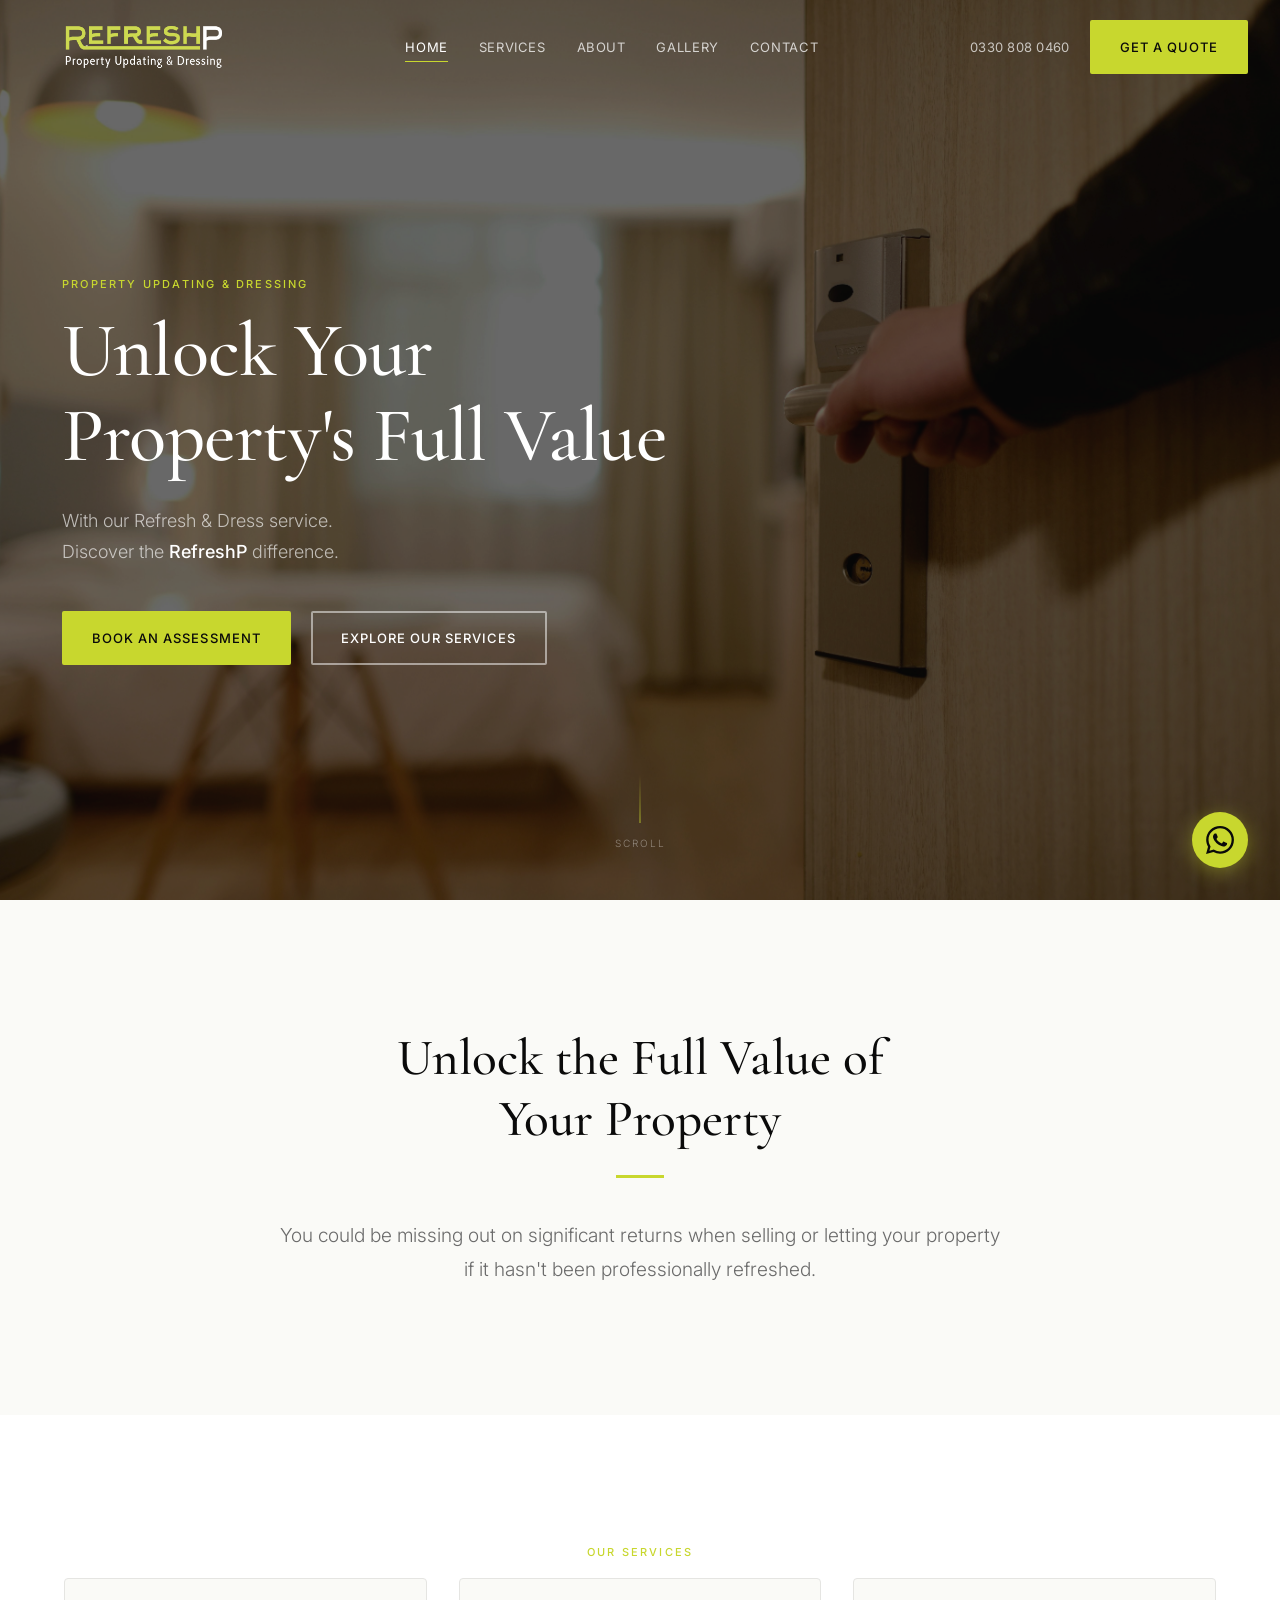
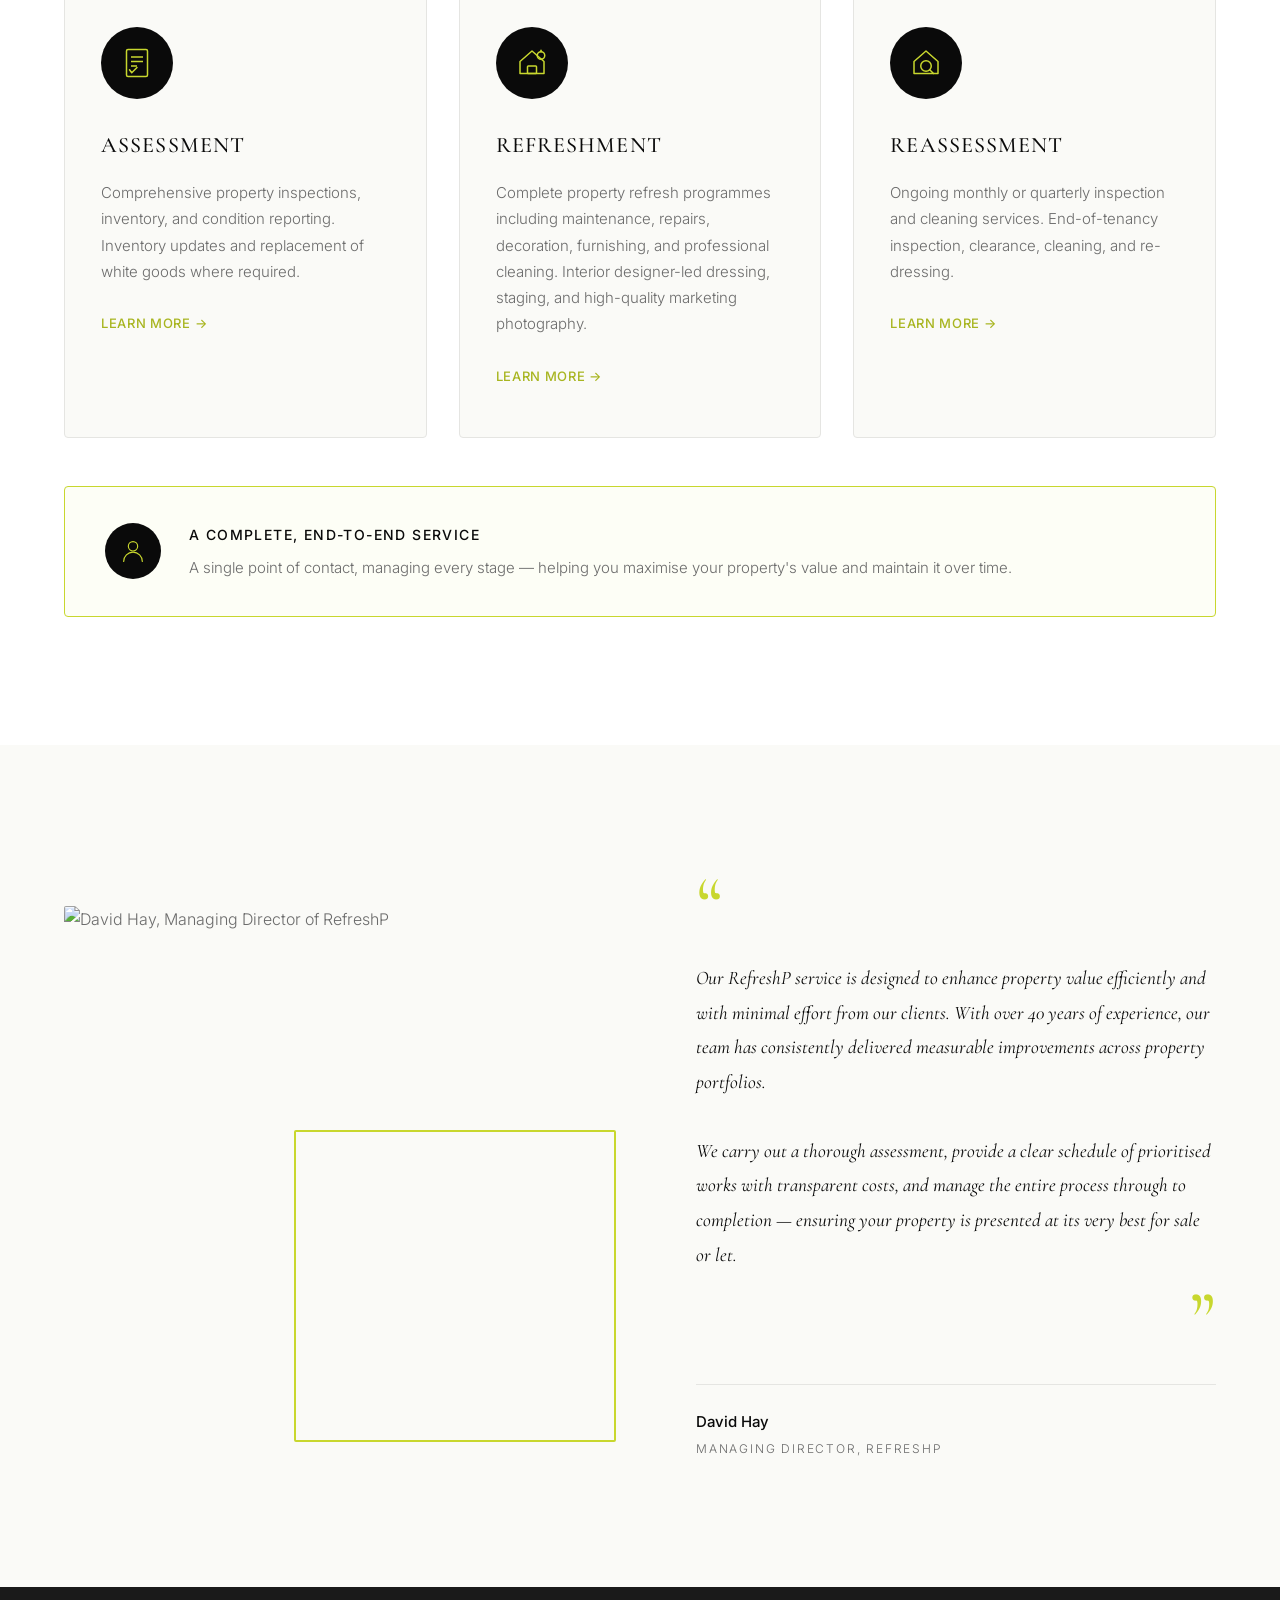
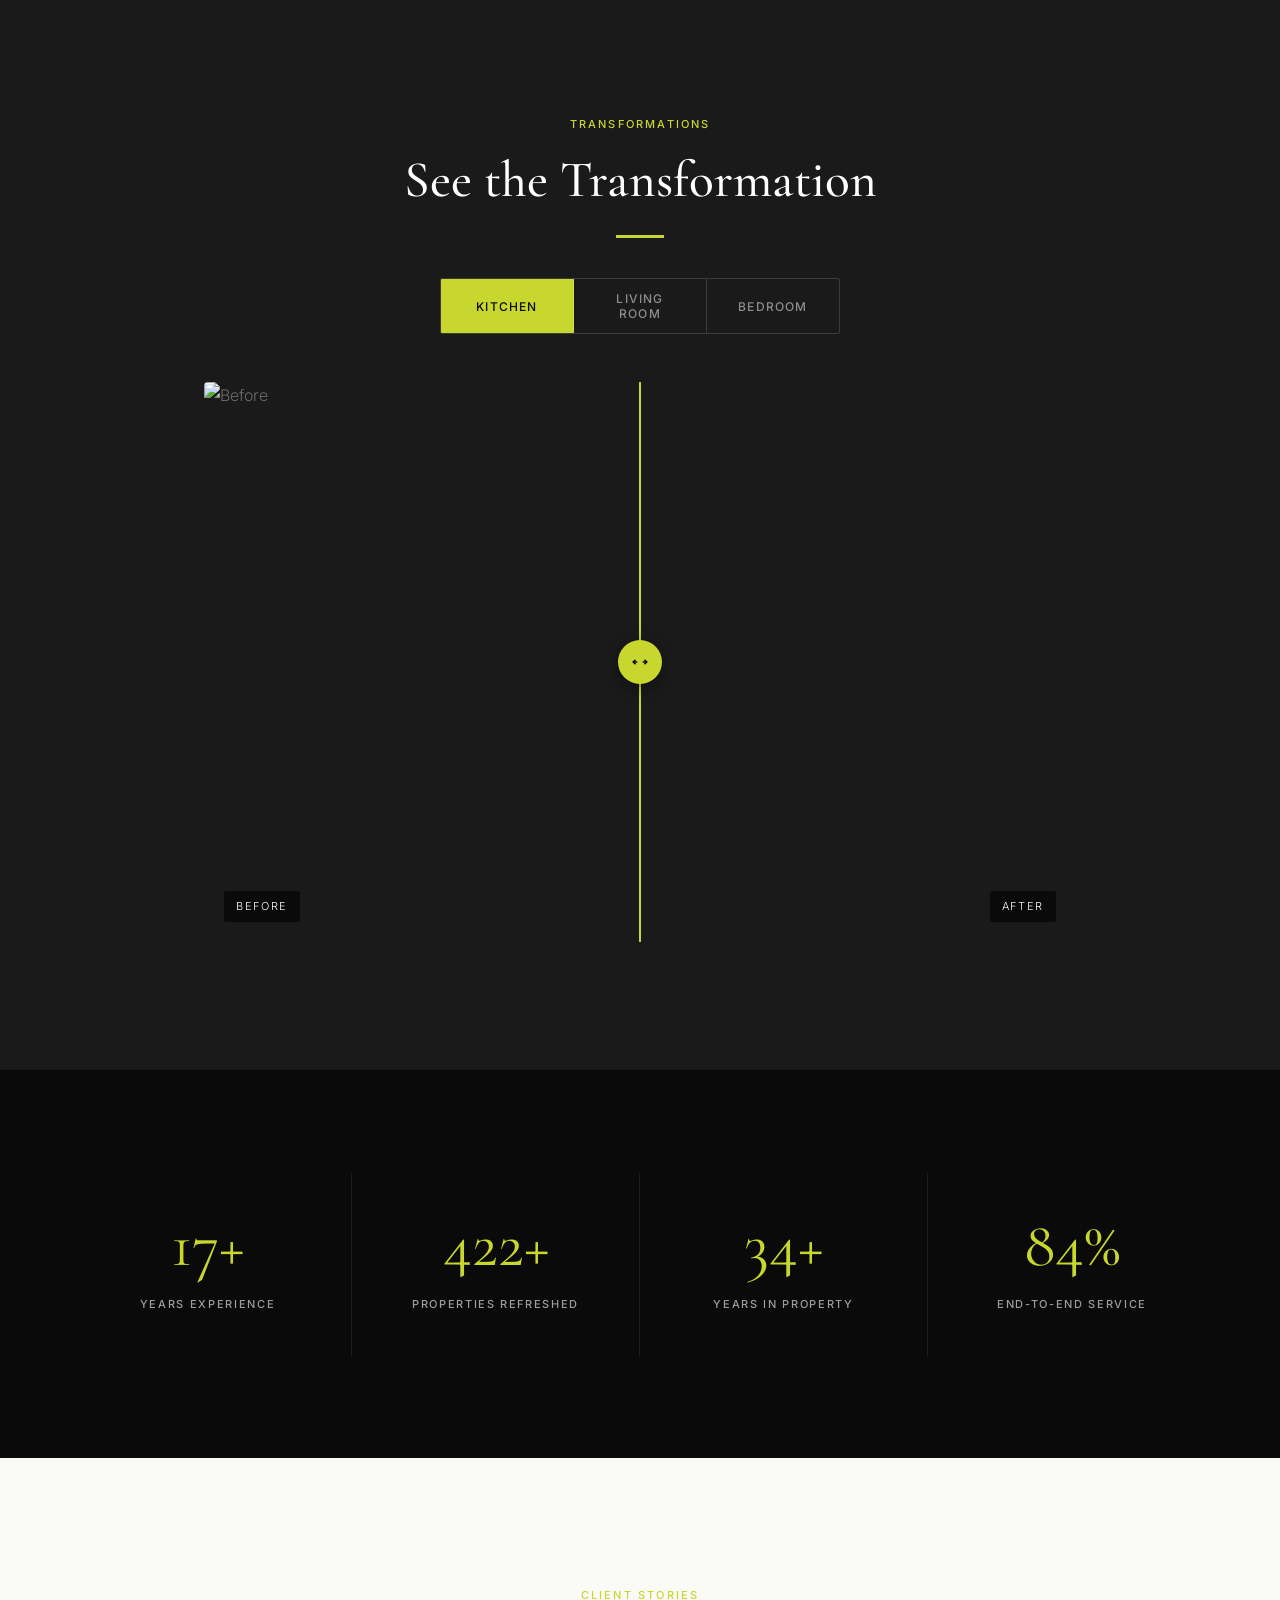
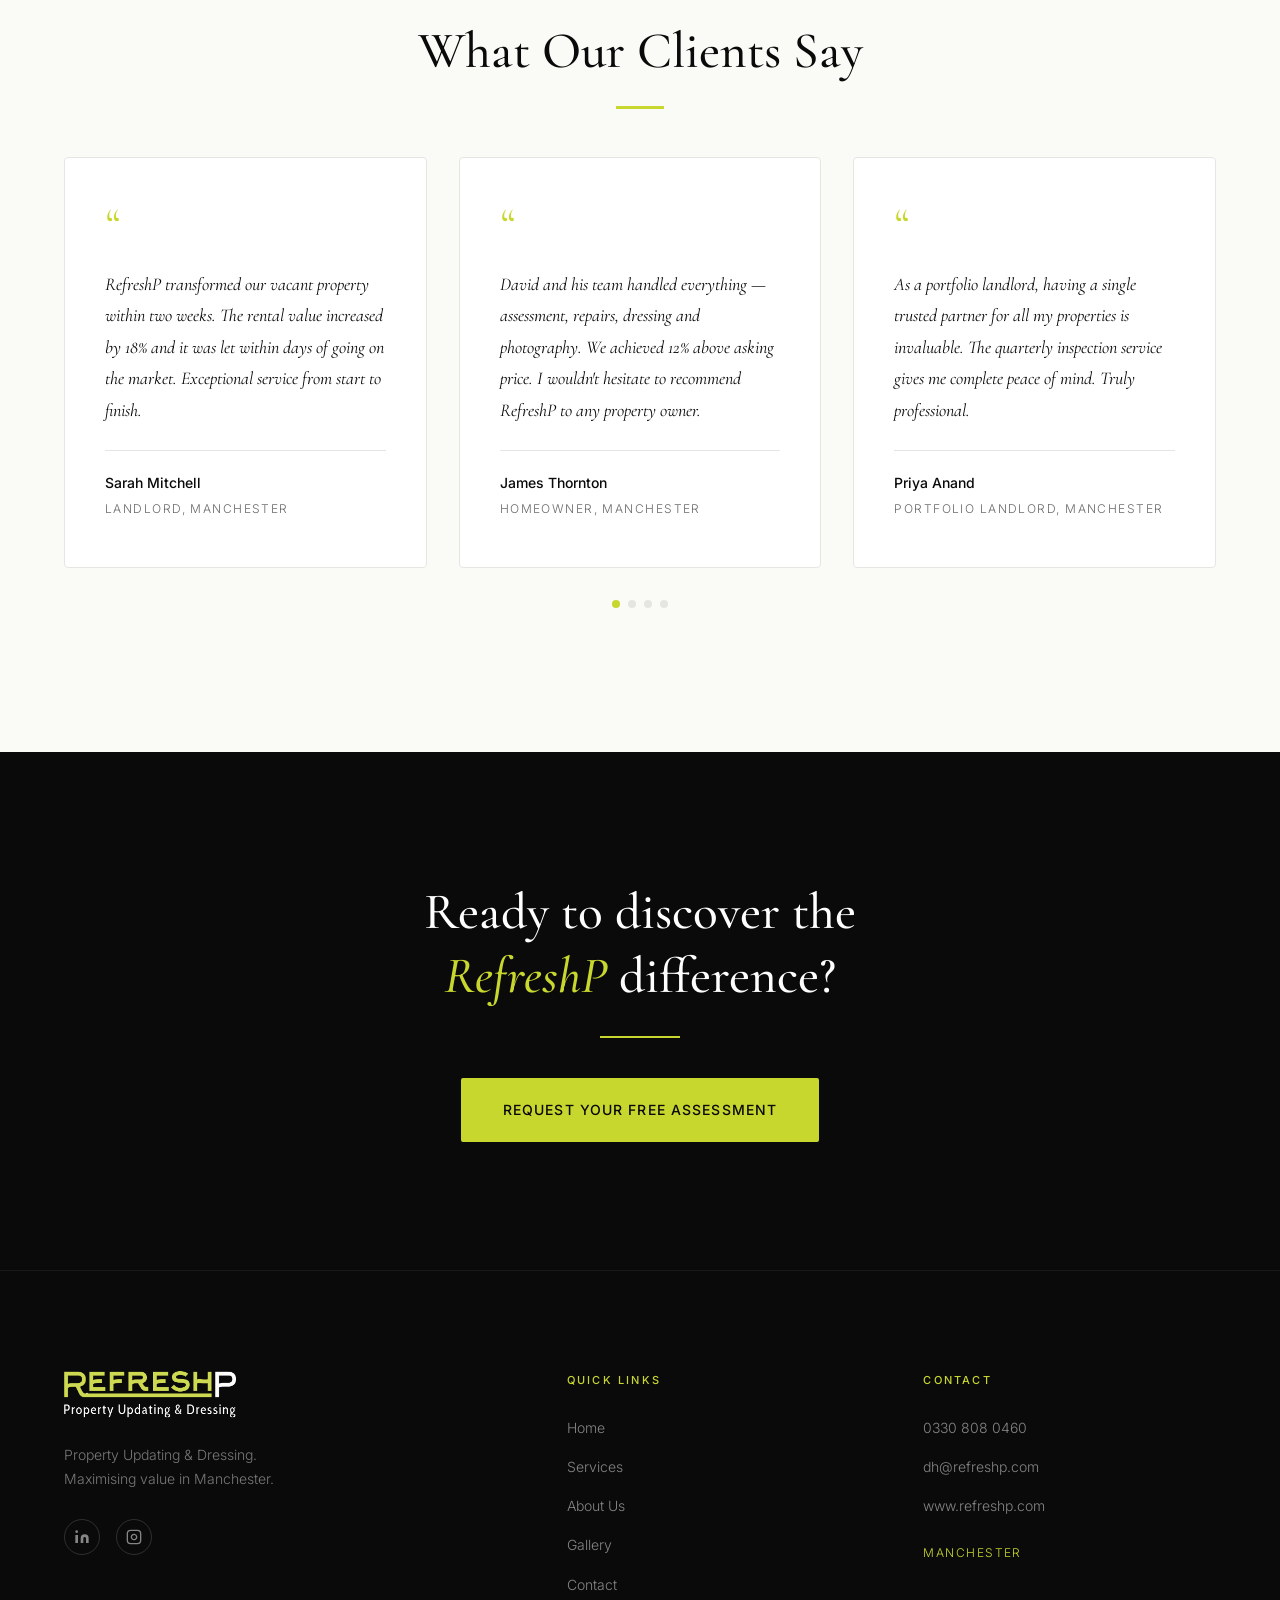
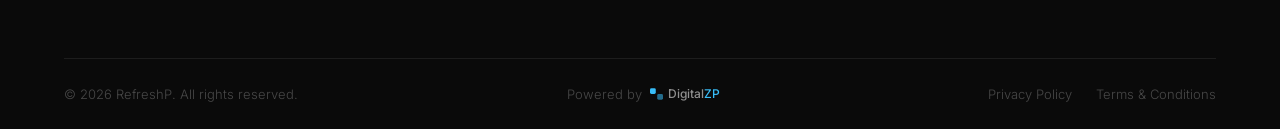
==== index.html @ bee91855 "Initial commit — RefreshP website Complete static website for RefreshP Property Updating & Dressing." ====
<!doctype html>
<html lang="en">
  <head>
    <meta charset="UTF-8" />
    <meta name="viewport" content="width=device-width, initial-scale=1.0" />
    <title>RefreshP — Property Updating & Dressing</title>
    <meta
      name="description"
      content="RefreshP maximises the rental or sales value of your property through professional refresh, dressing and inspection services in Manchester."
    />
    <link rel="preconnect" href="https://fonts.googleapis.com" />
    <link rel="preconnect" href="https://fonts.gstatic.com" crossorigin />
    <link
      href="https://fonts.googleapis.com/css2?family=Cormorant+Garamond:ital,wght@0,400;0,500;0,600;1,400;1,500&family=Inter:wght@300;400;500&display=swap"
      rel="stylesheet"
    />
    <link
      rel="stylesheet"
      href="https://cdn.jsdelivr.net/npm/swiper@11/swiper-bundle.min.css"
    />
    <link rel="stylesheet" href="css/variables.css" />
    <link rel="stylesheet" href="css/reset.css" />
    <link rel="stylesheet" href="css/global.css" />
  </head>
  <body>
    <!-- ═══════════════════════════════════════════════ NAVIGATION -->
    <header class="site-header" id="siteHeader">
      <div class="header-inner">
        <a href="index.html" class="logo-link">
          <img
            src="assets/RefreshP Logo Dark.png"
            alt="RefreshP"
            class="logo-img"
          />
        </a>
        <nav class="main-nav" id="mainNav">
          <a href="index.html" class="nav-link active">Home</a>
          <a href="services.html" class="nav-link">Services</a>
          <a href="about.html" class="nav-link">About</a>
          <a href="gallery.html" class="nav-link">Gallery</a>
          <a href="contact.html" class="nav-link">Contact</a>
        </nav>
        <div class="header-right">
          <a href="tel:03308080460" class="header-phone">0330 808 0460</a>
          <a href="contact.html" class="btn btn-lime">Get a Quote</a>
        </div>
        <button class="hamburger" id="hamburger" aria-label="Open menu">
          <span></span><span></span><span></span>
        </button>
      </div>
    </header>

    <!-- Mobile overlay menu -->
    <div class="mobile-menu" id="mobileMenu">
      <button
        class="mobile-menu__close"
        id="mobileClose"
        aria-label="Close menu"
      >
        &#x2715;
      </button>
      <nav class="mobile-nav">
        <a href="index.html">Home</a>
        <a href="services.html">Services</a>
        <a href="about.html">About</a>
        <a href="gallery.html">Gallery</a>
        <a href="contact.html">Contact</a>
      </nav>
      <div class="mobile-menu__footer">
        <a href="tel:03308080460" class="mobile-phone">0330 808 0460</a>
        <a href="contact.html" class="btn btn-lime">Get a Quote</a>
      </div>
    </div>

    <main>
      <!-- ═══════════════════════════════════════════════ HERO -->
      <section class="hero" id="hero">
        <div class="hero__image-wrap">
          <img
            src="assets/fonts/hero-background3.jpg"
            alt="Luxury property interior"
            class="hero__image"
            id="heroImage"
          />
          <div class="hero__image-overlay"></div>
        </div>
        <div class="hero__content">
          <div class="hero__text">
            <p class="eyebrow reveal-up">PROPERTY UPDATING &amp; DRESSING</p>
            <h1 class="hero__headline reveal-up" style="--d: 0.1s">
              Unlock Your<br class="headline-break"> Property's Full Value
            </h1>
            <p class="hero__sub reveal-up" style="--d: 0.2s">
              With our Refresh &amp; Dress service.<br />
              Discover the <strong>RefreshP</strong> difference.
            </p>
            <div class="hero__ctas reveal-up" style="--d: 0.3s">
              <a href="contact.html" class="btn btn-lime">Book an Assessment</a>
              <a href="services.html" class="btn btn-ghost"
                >Explore Our Services</a
              >
            </div>
          </div>
        </div>
        <div class="scroll-indicator">
          <div class="scroll-indicator__line"></div>
          <span>scroll</span>
        </div>
      </section>

      <!-- ═══════════════════════════════════════════════ INTRO -->
      <section class="intro-statement">
        <div class="container">
          <div class="intro-statement__inner reveal-up">
            <h2 class="section-headline centered">
              Unlock the Full Value of<br />Your Property
            </h2>
            <div class="lime-underline centered"></div>
            <p class="intro-statement__body">
              You could be missing out on significant returns when selling or
              letting your property if it hasn't been professionally refreshed.
            </p>
          </div>
        </div>
      </section>

      <!-- ═══════════════════════════════════════════════ THREE PILLARS -->
      <section class="pillars">
        <div class="container">
          <p class="eyebrow centered reveal-up">OUR SERVICES</p>
          <div class="pillars__grid">
            <div class="pillar-card reveal-up" style="--d: 0s">
              <div class="pillar-card__icon">
                <svg
                  viewBox="0 0 48 48"
                  fill="none"
                  xmlns="http://www.w3.org/2000/svg"
                  aria-hidden="true"
                >
                  <rect
                    x="10"
                    y="6"
                    width="28"
                    height="36"
                    rx="2"
                    stroke="#C8D72E"
                    stroke-width="2"
                  />
                  <line
                    x1="16"
                    y1="16"
                    x2="32"
                    y2="16"
                    stroke="#C8D72E"
                    stroke-width="2"
                  />
                  <line
                    x1="16"
                    y1="22"
                    x2="32"
                    y2="22"
                    stroke="#C8D72E"
                    stroke-width="2"
                  />
                  <line
                    x1="16"
                    y1="28"
                    x2="24"
                    y2="28"
                    stroke="#C8D72E"
                    stroke-width="2"
                  />
                  <polyline
                    points="14,33 17,37 24,30"
                    stroke="#C8D72E"
                    stroke-width="2"
                    stroke-linecap="round"
                    stroke-linejoin="round"
                  />
                </svg>
              </div>
              <h3 class="pillar-card__title">Assessment</h3>
              <p class="pillar-card__body">
                Comprehensive property inspections, inventory, and condition
                reporting. Inventory updates and replacement of white goods
                where required.
              </p>
              <a href="services.html#assessment" class="pillar-card__link"
                >Learn more <span class="arrow">→</span></a
              >
            </div>

            <div class="pillar-card reveal-up" style="--d: 0.1s">
              <div class="pillar-card__icon">
                <svg
                  viewBox="0 0 48 48"
                  fill="none"
                  xmlns="http://www.w3.org/2000/svg"
                  aria-hidden="true"
                >
                  <path
                    d="M8 38V22l16-14 16 14v16H8z"
                    stroke="#C8D72E"
                    stroke-width="2"
                    stroke-linejoin="round"
                  />
                  <rect
                    x="18"
                    y="28"
                    width="12"
                    height="10"
                    rx="1"
                    stroke="#C8D72E"
                    stroke-width="2"
                  />
                  <circle
                    cx="36"
                    cy="14"
                    r="5"
                    stroke="#C8D72E"
                    stroke-width="2"
                  />
                  <line
                    x1="36"
                    y1="9"
                    x2="36"
                    y2="7"
                    stroke="#C8D72E"
                    stroke-width="2"
                    stroke-linecap="round"
                  />
                </svg>
              </div>
              <h3 class="pillar-card__title">Refreshment</h3>
              <p class="pillar-card__body">
                Complete property refresh programmes including maintenance,
                repairs, decoration, furnishing, and professional cleaning.
                Interior designer-led dressing, staging, and high-quality
                marketing photography.
              </p>
              <a href="services.html#refreshment" class="pillar-card__link"
                >Learn more <span class="arrow">→</span></a
              >
            </div>

            <div class="pillar-card reveal-up" style="--d: 0.2s">
              <div class="pillar-card__icon">
                <svg
                  viewBox="0 0 48 48"
                  fill="none"
                  xmlns="http://www.w3.org/2000/svg"
                  aria-hidden="true"
                >
                  <path
                    d="M8 38V22l16-14 16 14v16H8z"
                    stroke="#C8D72E"
                    stroke-width="2"
                    stroke-linejoin="round"
                  />
                  <circle
                    cx="24"
                    cy="28"
                    r="7"
                    stroke="#C8D72E"
                    stroke-width="2"
                  />
                  <line
                    x1="29"
                    y1="33"
                    x2="34"
                    y2="38"
                    stroke="#C8D72E"
                    stroke-width="2"
                    stroke-linecap="round"
                  />
                </svg>
              </div>
              <h3 class="pillar-card__title">Reassessment</h3>
              <p class="pillar-card__body">
                Ongoing monthly or quarterly inspection and cleaning services.
                End-of-tenancy inspection, clearance, cleaning, and re-dressing.
              </p>
              <a href="services.html#reassessment" class="pillar-card__link"
                >Learn more <span class="arrow">→</span></a
              >
            </div>
          </div>

          <div class="end-to-end reveal-up">
            <div class="end-to-end__icon">
              <svg
                viewBox="0 0 48 48"
                fill="none"
                xmlns="http://www.w3.org/2000/svg"
                aria-hidden="true"
              >
                <circle
                  cx="24"
                  cy="16"
                  r="8"
                  stroke="#C8D72E"
                  stroke-width="2"
                />
                <path
                  d="M8 42c0-8.837 7.163-16 16-16s16 7.163 16 16"
                  stroke="#C8D72E"
                  stroke-width="2"
                  stroke-linecap="round"
                />
              </svg>
            </div>
            <div>
              <h4 class="end-to-end__title">A Complete, End-to-End Service</h4>
              <p class="end-to-end__body">
                A single point of contact, managing every stage — helping you
                maximise your property's value and maintain it over time.
              </p>
            </div>
          </div>
        </div>
      </section>

      <!-- ═══════════════════════════════════════════════ FOUNDER QUOTE -->
      <section class="founder-quote">
        <div class="container">
          <div class="founder-quote__grid">
            <div class="founder-quote__image-wrap reveal-up">
              <img
                src="https://images.unsplash.com/photo-1556761175-4b46a572b786?w=800&q=80"
                alt="David Hay, Managing Director of RefreshP"
                class="founder-quote__image"
              />
              <div class="founder-quote__image-frame"></div>
            </div>
            <div class="founder-quote__content reveal-up" style="--d: 0.15s">
              <span class="quote-mark quote-mark--open">&ldquo;</span>
              <blockquote class="founder-quote__text">
                Our RefreshP service is designed to enhance property value
                efficiently and with minimal effort from our clients. With over
                40 years of experience, our team has consistently delivered
                measurable improvements across property portfolios.
                <br /><br />
                We carry out a thorough assessment, provide a clear schedule of
                prioritised works with transparent costs, and manage the entire
                process through to completion — ensuring your property is
                presented at its very best for sale or let.
              </blockquote>
              <span class="quote-mark quote-mark--close">&rdquo;</span>
              <cite class="founder-quote__cite">
                <strong>David Hay</strong>
                <span>Managing Director, RefreshP</span>
              </cite>
            </div>
          </div>
        </div>
      </section>

      <!-- ═══════════════════════════════════════════════ BEFORE & AFTER -->
      <section class="before-after">
        <div class="container">
          <p class="eyebrow centered reveal-up">TRANSFORMATIONS</p>
          <h2 class="section-headline centered reveal-up" style="--d: 0.05s">
            See the Transformation
          </h2>
          <div
            class="lime-underline centered reveal-up"
            style="--d: 0.1s"
          ></div>
        </div>

        <div class="ba-tabs reveal-up" style="--d: 0.15s">
          <button class="ba-tab active" data-scene="kitchen">Kitchen</button>
          <button class="ba-tab" data-scene="living">Living Room</button>
          <button class="ba-tab" data-scene="bedroom">Bedroom</button>
        </div>

        <div class="ba-slider-wrap reveal-up" style="--d: 0.2s">
          <div class="ba-slider" id="baSlider">
            <div class="ba-before">
              <img
                id="baBeforeImg"
                src="https://images.unsplash.com/photo-1556909114-f6e7ad7d3136?w=1400&q=80"
                alt="Before"
              />
              <span class="ba-label">Before</span>
            </div>
            <div class="ba-after">
              <img
                id="baAfterImg"
                src="https://images.unsplash.com/photo-1556909172-54557c7e4fb7?w=1400&q=80"
                alt="After"
              />
              <span class="ba-label ba-label--after">After</span>
            </div>
            <div class="ba-handle" id="baHandle">
              <div class="ba-handle__line"></div>
              <div class="ba-handle__grip">
                <svg viewBox="0 0 24 24" fill="none" aria-hidden="true">
                  <polyline
                    points="8,12 4,12"
                    stroke="#0A0A0A"
                    stroke-width="2"
                    stroke-linecap="round"
                  />
                  <polyline
                    points="16,12 20,12"
                    stroke="#0A0A0A"
                    stroke-width="2"
                    stroke-linecap="round"
                  />
                  <polyline
                    points="6,10 4,12 6,14"
                    stroke="#0A0A0A"
                    stroke-width="2"
                    stroke-linecap="round"
                    stroke-linejoin="round"
                  />
                  <polyline
                    points="18,10 20,12 18,14"
                    stroke="#0A0A0A"
                    stroke-width="2"
                    stroke-linecap="round"
                    stroke-linejoin="round"
                  />
                </svg>
              </div>
            </div>
          </div>
        </div>
      </section>

      <!-- ═══════════════════════════════════════════════ STATS -->
      <section class="stats-strip">
        <div class="container">
          <div class="stats-grid">
            <div class="stat reveal-up" style="--d: 0s">
              <span class="stat__number" data-target="20" data-suffix="+"
                >0</span
              >
              <span class="stat__label">Years Experience</span>
            </div>
            <div class="stat reveal-up" style="--d: 0.1s">
              <span class="stat__number" data-target="500" data-suffix="+"
                >0</span
              >
              <span class="stat__label">Properties Refreshed</span>
            </div>
            <div class="stat reveal-up" style="--d: 0.2s">
              <span class="stat__number" data-target="40" data-suffix="+"
                >0</span
              >
              <span class="stat__label">Years in Property</span>
            </div>
            <div class="stat reveal-up" style="--d: 0.3s">
              <span class="stat__number" data-target="100" data-suffix="%"
                >0</span
              >
              <span class="stat__label">End-to-End Service</span>
            </div>
          </div>
        </div>
      </section>

      <!-- ═══════════════════════════════════════════════ TESTIMONIALS -->
      <section class="testimonials">
        <div class="container">
          <p class="eyebrow centered reveal-up">CLIENT STORIES</p>
          <h2 class="section-headline centered reveal-up" style="--d: 0.05s">
            What Our Clients Say
          </h2>
          <div
            class="lime-underline centered reveal-up"
            style="--d: 0.1s"
          ></div>
        </div>
        <div class="container reveal-up" style="--d: 0.2s">
          <div class="swiper testimonials-swiper">
            <div class="swiper-wrapper">
              <div class="swiper-slide">
                <div class="testimonial-card">
                  <span class="testimonial-quote">&ldquo;</span>
                  <p class="testimonial-text">
                    RefreshP transformed our vacant property within two weeks.
                    The rental value increased by 18% and it was let within days
                    of going on the market. Exceptional service from start to
                    finish.
                  </p>
                  <cite class="testimonial-cite">
                    <strong>Sarah Mitchell</strong>
                    <span>Landlord, Manchester</span>
                  </cite>
                </div>
              </div>

              <div class="swiper-slide">
                <div class="testimonial-card">
                  <span class="testimonial-quote">&ldquo;</span>
                  <p class="testimonial-text">
                    David and his team handled everything — assessment, repairs,
                    dressing and photography. We achieved 12% above asking
                    price. I wouldn't hesitate to recommend RefreshP to any
                    property owner.
                  </p>
                  <cite class="testimonial-cite">
                    <strong>James Thornton</strong>
                    <span>Homeowner, Manchester</span>
                  </cite>
                </div>
              </div>

              <div class="swiper-slide">
                <div class="testimonial-card">
                  <span class="testimonial-quote">&ldquo;</span>
                  <p class="testimonial-text">
                    As a portfolio landlord, having a single trusted partner for
                    all my properties is invaluable. The quarterly inspection
                    service gives me complete peace of mind. Truly professional.
                  </p>
                  <cite class="testimonial-cite">
                    <strong>Priya Anand</strong>
                    <span>Portfolio Landlord, Manchester</span>
                  </cite>
                </div>
              </div>

              <div class="swiper-slide">
                <div class="testimonial-card">
                  <span class="testimonial-quote">&ldquo;</span>
                  <p class="testimonial-text">
                    The end-of-tenancy service was seamless. Property was
                    cleared, cleaned and re-dressed to a showroom standard. New
                    tenants moved in within a week. Outstanding.
                  </p>
                  <cite class="testimonial-cite">
                    <strong>Oliver Frasier</strong>
                    <span>Landlord, Manchester</span>
                  </cite>
                </div>
              </div>
            </div>
            <div class="swiper-pagination testimonials-pagination"></div>
          </div>
        </div>
      </section>

      <!-- ═══════════════════════════════════════════════ FINAL CTA -->
      <section class="cta-band">
        <div class="container">
          <div class="cta-band__inner reveal-up">
            <h2 class="cta-band__headline">
              Ready to discover the<br /><em>RefreshP</em> difference?
            </h2>
            <div class="cta-band__line"></div>
            <a href="contact.html" class="btn btn-lime btn--large"
              >Request Your Free Assessment</a
            >
          </div>
        </div>
      </section>
    </main>

    <!-- ═══════════════════════════════════════════════ FOOTER -->
    <footer class="site-footer">
      <div class="container">
        <div class="footer-grid">
          <div class="footer-col footer-col--brand">
            <div class="footer-logo-wrap">
              <img
                src="assets/RefreshP Logo Dark.png"
                alt="RefreshP"
                class="footer-logo"
              />
            </div>
            <p class="footer-tagline">
              Property Updating &amp; Dressing.<br />Maximising value in
              Manchester.
            </p>
            <div class="footer-social">
              <a href="#" aria-label="LinkedIn" class="social-link">
                <svg viewBox="0 0 24 24" fill="currentColor">
                  <path
                    d="M16 8a6 6 0 0 1 6 6v7h-4v-7a2 2 0 0 0-2-2 2 2 0 0 0-2 2v7h-4v-7a6 6 0 0 1 6-6zM2 9h4v12H2z"
                  />
                  <circle cx="4" cy="4" r="2" />
                </svg>
              </a>
              <a href="#" aria-label="Instagram" class="social-link">
                <svg
                  viewBox="0 0 24 24"
                  fill="none"
                  stroke="currentColor"
                  stroke-width="2"
                >
                  <rect x="2" y="2" width="20" height="20" rx="5" />
                  <path d="M16 11.37A4 4 0 1 1 12.63 8 4 4 0 0 1 16 11.37z" />
                  <line x1="17.5" y1="6.5" x2="17.51" y2="6.5" />
                </svg>
              </a>
            </div>
          </div>
          <div class="footer-col">
            <h4 class="footer-col__title">Quick Links</h4>
            <ul class="footer-links">
              <li><a href="index.html">Home</a></li>
              <li><a href="services.html">Services</a></li>
              <li><a href="about.html">About Us</a></li>
              <li><a href="gallery.html">Gallery</a></li>
              <li><a href="contact.html">Contact</a></li>
            </ul>
          </div>
          <div class="footer-col">
            <h4 class="footer-col__title">Contact</h4>
            <ul class="footer-contact">
              <li><a href="tel:03308080460">0330 808 0460</a></li>
              <li><a href="mailto:dh@refreshp.com">dh@refreshp.com</a></li>
              <li><a href="https://www.refreshp.com">www.refreshp.com</a></li>
            </ul>
            <p class="footer-cities">Manchester</p>
          </div>
        </div>
        <div class="footer-bottom">
          <p>&copy; 2026 RefreshP. All rights reserved.</p>
          <p class="powered-by">Powered by
            <a href="https://digitalzp.com" class="powered-by-logo" target="_blank" rel="noopener noreferrer">
              <svg width="13" height="12" viewBox="0 0 18 16" fill="none" aria-hidden="true">
                <rect x="0" y="0" width="8" height="8" rx="2" fill="#38BDF8"/>
                <rect x="10" y="8" width="8" height="8" rx="2" fill="#38BDF8" fill-opacity="0.55"/>
              </svg>
              <span>Digital<span class="powered-by-zp">ZP</span></span>
            </a>
          </p>
          <div class="footer-legal">
            <a href="#">Privacy Policy</a>
            <a href="#">Terms &amp; Conditions</a>
          </div>
        </div>
      </div>
    </footer>

    <!-- WhatsApp floating button -->
    <a
      href="https://wa.me/03308080460"
      class="whatsapp-btn"
      aria-label="Chat on WhatsApp"
    >
      <svg viewBox="0 0 24 24" fill="currentColor" aria-hidden="true">
        <path
          d="M17.472 14.382c-.297-.149-1.758-.867-2.03-.967-.273-.099-.471-.148-.67.15-.197.297-.767.966-.94 1.164-.173.199-.347.223-.644.075-.297-.15-1.255-.463-2.39-1.475-.883-.788-1.48-1.761-1.653-2.059-.173-.297-.018-.458.13-.606.134-.133.298-.347.446-.52.149-.174.198-.298.298-.497.099-.198.05-.371-.025-.52-.075-.149-.669-1.612-.916-2.207-.242-.579-.487-.5-.669-.51-.173-.008-.371-.01-.57-.01-.198 0-.52.074-.792.372-.272.297-1.04 1.016-1.04 2.479 0 1.462 1.065 2.875 1.213 3.074.149.198 2.096 3.2 5.077 4.487.709.306 1.262.489 1.694.625.712.227 1.36.195 1.871.118.571-.085 1.758-.719 2.006-1.413.248-.694.248-1.289.173-1.413-.074-.124-.272-.198-.57-.347m-5.421 7.403h-.004a9.87 9.87 0 01-5.031-1.378l-.361-.214-3.741.982.998-3.648-.235-.374a9.86 9.86 0 01-1.51-5.26c.001-5.45 4.436-9.884 9.888-9.884 2.64 0 5.122 1.03 6.988 2.898a9.825 9.825 0 012.893 6.994c-.003 5.45-4.437 9.884-9.885 9.884m8.413-18.297A11.815 11.815 0 0012.05 0C5.495 0 .16 5.335.157 11.892c0 2.096.547 4.142 1.588 5.945L.057 24l6.305-1.654a11.882 11.882 0 005.683 1.448h.005c6.554 0 11.89-5.335 11.893-11.893a11.821 11.821 0 00-3.48-8.413z"
        />
      </svg>
    </a>

    <script src="https://cdn.jsdelivr.net/npm/gsap@3.12.5/dist/gsap.min.js"></script>
    <script src="https://cdn.jsdelivr.net/npm/gsap@3.12.5/dist/ScrollTrigger.min.js"></script>
    <script src="https://cdn.jsdelivr.net/npm/swiper@11/swiper-bundle.min.js"></script>
    <script src="js/main.js"></script>
    <script src="js/animations.js"></script>
    <script src="js/before-after.js"></script>
    <script src="js/carousel.js"></script>
  </body>
</html>
---- css/variables.css ----
/* ═══════════════════════════════════════════════════════════
   RefreshP — Design Tokens
   ═══════════════════════════════════════════════════════════ */

:root {
  /* Colours */
  --black:       #0A0A0A;
  --charcoal:    #1A1A1A;
  --lime:        #C8D72E;
  --lime-dark:   #a8b520;
  --offwhite:    #FAFAF7;
  --grey:        #6B6B6B;
  --border:      #E5E5E2;
  --white:       #FFFFFF;

  /* Typography */
  --font-serif:  'Cormorant Garamond', Georgia, serif;
  --font-sans:   'Inter', 'Helvetica Neue', sans-serif;

  /* Layout */
  --max-w:       1280px;
  --pad-x:       clamp(24px, 5vw, 80px);
  --section-pad: clamp(80px, 10vw, 160px);

  /* Easing */
  --ease-out:    cubic-bezier(0.16, 1, 0.3, 1);
}
---- css/global.css ----
/* ═══════════════════════════════════════════════════════════
   RefreshP — Global Styles
   nav · footer · buttons · typography · shared components
   ═══════════════════════════════════════════════════════════ */

/* ── Utility ── */
.container {
  width: 100%;
  max-width: var(--max-w);
  margin: 0 auto;
  padding: 0 var(--pad-x);
}
.centered { text-align: center; }
.eyebrow {
  font-family: var(--font-sans);
  font-size: 11px;
  font-weight: 500;
  letter-spacing: 0.2em;
  color: var(--lime);
  text-transform: uppercase;
  margin-bottom: 16px;
}
.section-headline {
  font-family: var(--font-serif);
  font-size: clamp(32px, 4vw, 56px);
  font-weight: 500;
  color: var(--black);
  line-height: 1.2;
  margin-bottom: 24px;
}
.lime-underline {
  width: 48px;
  height: 3px;
  background: var(--lime);
  margin-bottom: 40px;
}
.lime-underline.centered { margin-left: auto; margin-right: auto; }

/* Shared divider draw animation (used on all page heroes) */
@keyframes dividerDraw {
  to { transform: scaleX(1); }
}

/* ── Buttons ── */
.btn {
  display: inline-flex;
  align-items: center;
  gap: 8px;
  font-family: var(--font-sans);
  font-size: 13px;
  font-weight: 500;
  letter-spacing: 0.08em;
  text-transform: uppercase;
  padding: 14px 28px;
  border-radius: 2px;
  transition: all 200ms ease;
  cursor: pointer;
  border: 2px solid transparent;
  white-space: nowrap;
}
.btn-lime {
  background: var(--lime);
  color: var(--black);
  border-color: var(--lime);
}
.btn-lime:hover {
  background: var(--lime-dark);
  border-color: var(--lime-dark);
  transform: translateY(-1px);
}
.btn-ghost {
  background: transparent;
  color: var(--white);
  border-color: rgba(255,255,255,0.5);
}
.btn-ghost:hover {
  border-color: var(--white);
  background: rgba(255,255,255,0.08);
}
.btn--large { padding: 18px 40px; font-size: 14px; }

/* ── Scroll Reveal ── */
.reveal-up {
  opacity: 0;
  transform: translateY(40px);
  transition: opacity 0.8s var(--ease-out), transform 0.8s var(--ease-out);
  transition-delay: var(--d, 0s);
}
.reveal-up.is-visible {
  opacity: 1;
  transform: translateY(0);
}

/* ═══════════════════════════════════════════════════════════
   NAVIGATION
   ═══════════════════════════════════════════════════════════ */
.site-header {
  position: fixed;
  top: 0; left: 0; right: 0;
  z-index: 1000;
  padding: 20px 0;
  transition: background 0.4s ease, padding 0.4s ease, backdrop-filter 0.4s ease;
}
.site-header.scrolled {
  background: var(--black);
  padding: 14px 0;
  backdrop-filter: blur(12px);
  border-bottom: 1px solid rgba(255,255,255,0.06);
}
.header-inner {
  padding: 0 32px;
  display: flex;
  align-items: center;
  justify-content: space-between;
}
.logo-link {
  flex-shrink: 0;
  display: flex;
  align-items: flex-start;
  height: clamp(40px, 3.4vw, 48px);
  overflow: hidden;
}
.logo-img {
  height: clamp(145px, 12.4vw, 174px);
  width: auto;
  margin-top: clamp(-36px, -2.56vw, -30px);
}
.main-nav {
  flex: 1;
  display: flex;
  align-items: center;
  justify-content: center;
  gap: clamp(20px, 2.4vw, 32px);
}
.nav-link {
  font-size: 13px;
  font-weight: 400;
  letter-spacing: 0.05em;
  color: rgba(255,255,255,0.75);
  text-transform: uppercase;
  position: relative;
  transition: color 200ms ease;
}
.nav-link::after {
  content: '';
  position: absolute;
  bottom: -4px; left: 0;
  width: 0; height: 1px;
  background: var(--lime);
  transition: width 200ms ease;
}
.nav-link:hover, .nav-link.active { color: var(--white); }
.nav-link:hover::after, .nav-link.active::after { width: 100%; }
.header-right {
  display: flex;
  align-items: center;
  gap: 20px;
}
.header-phone {
  font-size: 13px;
  font-weight: 400;
  color: rgba(255,255,255,0.7);
  letter-spacing: 0.02em;
  transition: color 200ms ease;
}
.header-phone:hover { color: var(--lime); }

/* Hamburger */
.hamburger {
  display: none;
  flex-direction: column;
  justify-content: center;
  gap: 5px;
  background: none;
  border: none;
  cursor: pointer;
  padding: 4px;
  margin-left: auto;
}
.hamburger span {
  display: block;
  width: 24px;
  height: 1.5px;
  background: var(--white);
  transition: transform 0.3s ease, opacity 0.3s ease;
}

/* Mobile menu */
.mobile-menu {
  position: fixed;
  inset: 0;
  background: var(--black);
  z-index: 2000;
  display: flex;
  flex-direction: column;
  align-items: center;
  justify-content: center;
  gap: 48px;
  opacity: 0;
  pointer-events: none;
  transition: opacity 0.4s ease;
}
.mobile-menu.open {
  opacity: 1;
  pointer-events: all;
}
.mobile-menu__close {
  position: absolute;
  top: 24px; right: 24px;
  background: none;
  border: none;
  color: var(--white);
  font-size: 28px;
  cursor: pointer;
  opacity: 0.7;
  transition: opacity 0.2s ease;
}
.mobile-menu__close:hover { opacity: 1; }
.mobile-nav {
  display: flex;
  flex-direction: column;
  align-items: center;
  gap: 32px;
}
.mobile-nav a {
  font-family: var(--font-serif);
  font-size: clamp(28px, 6vw, 48px);
  color: var(--white);
  font-weight: 400;
  letter-spacing: 0.02em;
  transition: color 200ms ease;
}
.mobile-nav a:hover { color: var(--lime); }
.mobile-menu__footer {
  display: flex;
  flex-direction: column;
  align-items: center;
  gap: 20px;
}
.mobile-phone {
  color: rgba(255,255,255,0.6);
  font-size: 14px;
  letter-spacing: 0.05em;
}

/* ═══════════════════════════════════════════════════════════
   HERO (home page)
   ═══════════════════════════════════════════════════════════ */
.hero {
  position: relative;
  min-height: 100vh;
  display: flex;
  align-items: center;
  overflow: hidden;
  background: var(--black);
}
.hero__image-wrap {
  position: absolute;
  inset: 0;
  right: 0;
}
.hero__image-wrap::before {
  content: '';
  position: absolute;
  inset: 0;
  background: rgba(10,10,10,0.52);
  z-index: 1;
}
.hero__image {
  width: 100%;
  height: 100%;
  object-fit: cover;
  transform-origin: center center;
  animation: kenBurns 20s ease-in-out infinite alternate;
}
@keyframes kenBurns {
  from { transform: scale(1); }
  to   { transform: scale(1.06); }
}
.hero__image-overlay {
  position: absolute;
  inset: 0;
  background: rgba(10,10,10,0.2);
  z-index: 1;
}
.hero__content {
  position: relative;
  z-index: 2;
  width: 100%;
  padding: 120px 62px 80px;
  text-align: left;
}
.hero__text {
  max-width: 700px;
  margin: 0;
}
.hero__headline {
  font-family: var(--font-serif);
  font-size: clamp(44px, 6vw, 88px);
  font-weight: 500;
  color: var(--white);
  line-height: 1.1;
  margin-bottom: 28px;
  letter-spacing: -0.01em;
}
.lime-word {
  font-style: italic;
  color: var(--lime);
}
.hero__sub {
  font-size: clamp(16px, 1.5vw, 18px);
  color: rgba(255,255,255,0.65);
  font-weight: 300;
  margin-bottom: 44px;
  line-height: 1.7;
}
.hero__sub strong { color: var(--white); font-weight: 500; }
.headline-break { display: none; }
.hero__ctas {
  display: flex;
  align-items: center;
  justify-content: flex-start;
  gap: 20px;
  flex-wrap: wrap;
}

/* Scroll indicator */
.scroll-indicator {
  position: absolute;
  bottom: 48px;
  left: 50%;
  transform: translateX(-50%);
  display: flex;
  flex-direction: column;
  align-items: center;
  gap: 12px;
  z-index: 2;
  color: rgba(255,255,255,0.4);
  font-size: 10px;
  letter-spacing: 0.2em;
  text-transform: uppercase;
}
.scroll-indicator__line {
  width: 1px;
  height: 48px;
  background: linear-gradient(to bottom, rgba(255,255,255,0), rgba(200,215,46,0.8));
  animation: scrollLine 2s ease-in-out infinite;
}
@keyframes scrollLine {
  0%   { transform: scaleY(0); transform-origin: top; }
  50%  { transform: scaleY(1); transform-origin: top; }
  51%  { transform: scaleY(1); transform-origin: bottom; }
  100% { transform: scaleY(0); transform-origin: bottom; }
}

/* ═══════════════════════════════════════════════════════════
   INTRO STATEMENT
   ═══════════════════════════════════════════════════════════ */
.intro-statement {
  background: var(--offwhite);
  padding: var(--section-pad) 0;
}
.intro-statement__inner {
  max-width: 720px;
  margin: 0 auto;
  text-align: center;
}
.intro-statement__body {
  font-size: clamp(17px, 1.5vw, 20px);
  color: var(--grey);
  font-weight: 300;
  line-height: 1.8;
  max-width: 60ch;
  margin: 0 auto;
}

/* ═══════════════════════════════════════════════════════════
   PILLARS
   ═══════════════════════════════════════════════════════════ */
.pillars {
  background: var(--white);
  padding: var(--section-pad) 0;
}
.pillars__grid {
  display: grid;
  grid-template-columns: repeat(3, 1fr);
  gap: 32px;
  margin-bottom: 48px;
}
.pillar-card {
  background: var(--offwhite);
  border: 1px solid var(--border);
  padding: 48px 36px;
  border-radius: 4px;
  transition: transform 200ms ease, box-shadow 200ms ease;
}
.pillar-card:hover {
  transform: translateY(-4px);
  box-shadow: 0 16px 48px rgba(0,0,0,0.08);
}
.pillar-card__icon {
  width: 72px;
  height: 72px;
  background: var(--black);
  border-radius: 50%;
  display: flex;
  align-items: center;
  justify-content: center;
  margin-bottom: 28px;
}
.pillar-card__icon svg { width: 36px; height: 36px; }
.pillar-card__title {
  font-family: var(--font-serif);
  font-size: 22px;
  font-weight: 500;
  color: var(--black);
  letter-spacing: 0.05em;
  text-transform: uppercase;
  margin-bottom: 16px;
}
.pillar-card__body {
  font-size: 15px;
  color: var(--grey);
  line-height: 1.75;
  margin-bottom: 24px;
}
.pillar-card__link {
  font-size: 13px;
  font-weight: 500;
  letter-spacing: 0.05em;
  color: var(--lime-dark);
  text-transform: uppercase;
  display: inline-flex;
  align-items: center;
  gap: 4px;
  transition: gap 200ms ease, color 200ms ease;
}
.pillar-card__link:hover { gap: 10px; color: var(--black); }
.pillar-card__link .arrow { transition: transform 200ms ease; }
.pillar-card__link:hover .arrow { transform: translateX(4px); }

.end-to-end {
  display: flex;
  align-items: flex-start;
  gap: 28px;
  padding: 36px 40px;
  border: 1.5px solid var(--lime);
  border-radius: 4px;
  background: rgba(200,215,46,0.04);
}
.end-to-end__icon {
  flex-shrink: 0;
  width: 56px;
  height: 56px;
  background: var(--black);
  border-radius: 50%;
  display: flex;
  align-items: center;
  justify-content: center;
}
.end-to-end__icon svg { width: 28px; height: 28px; }
.end-to-end__title {
  font-family: var(--font-sans);
  font-size: 14px;
  font-weight: 500;
  color: var(--black);
  letter-spacing: 0.1em;
  text-transform: uppercase;
  margin-bottom: 8px;
}
.end-to-end__body {
  font-size: 15px;
  color: var(--grey);
  line-height: 1.7;
}

/* ═══════════════════════════════════════════════════════════
   FOUNDER QUOTE
   ═══════════════════════════════════════════════════════════ */
.founder-quote {
  background: var(--offwhite);
  padding: var(--section-pad) 0;
}
.founder-quote__grid {
  display: grid;
  grid-template-columns: 1fr 1fr;
  gap: 80px;
  align-items: center;
}
.founder-quote__image-wrap { position: relative; }
.founder-quote__image {
  width: 100%;
  height: 520px;
  object-fit: cover;
  border-radius: 2px;
  display: block;
}
.founder-quote__image-frame {
  position: absolute;
  bottom: -16px;
  right: -16px;
  width: 60%;
  height: 60%;
  border: 2px solid var(--lime);
  border-radius: 2px;
  z-index: -1;
}
.founder-quote__content {
  position: relative;
  padding: 0 0 0 16px;
}
.quote-mark {
  display: block;
  font-family: var(--font-serif);
  font-size: 80px;
  color: var(--lime);
  line-height: 0.8;
  margin-bottom: 24px;
  font-weight: 400;
}
.quote-mark--close {
  margin-top: 16px;
  margin-bottom: 32px;
  text-align: right;
}
.founder-quote__text {
  font-family: var(--font-serif);
  font-size: clamp(17px, 1.5vw, 20px);
  font-style: italic;
  color: var(--black);
  font-weight: 400;
  line-height: 1.8;
}
.founder-quote__cite {
  display: flex;
  flex-direction: column;
  gap: 4px;
  font-style: normal;
  border-top: 1px solid var(--border);
  padding-top: 24px;
}
.founder-quote__cite strong {
  font-family: var(--font-sans);
  font-size: 15px;
  font-weight: 500;
  color: var(--black);
}
.founder-quote__cite span {
  font-size: 12px;
  letter-spacing: 0.15em;
  text-transform: uppercase;
  color: var(--grey);
}

/* ═══════════════════════════════════════════════════════════
   BEFORE & AFTER
   ═══════════════════════════════════════════════════════════ */
.before-after {
  background: var(--charcoal);
  padding: var(--section-pad) 0;
}
.before-after .eyebrow { color: var(--lime); }
.before-after .section-headline { color: var(--white); }

.ba-tabs {
  display: flex;
  justify-content: center;
  gap: 0;
  margin: 0 auto 48px;
  max-width: 400px;
  border: 1px solid rgba(255,255,255,0.15);
  border-radius: 2px;
  overflow: hidden;
}
.ba-tab {
  flex: 1;
  padding: 12px 20px;
  background: transparent;
  border: none;
  color: rgba(255,255,255,0.5);
  font-family: var(--font-sans);
  font-size: 12px;
  font-weight: 500;
  letter-spacing: 0.1em;
  text-transform: uppercase;
  cursor: pointer;
  transition: all 200ms ease;
  border-right: 1px solid rgba(255,255,255,0.15);
}
.ba-tab:last-child { border-right: none; }
.ba-tab:hover { color: var(--white); background: rgba(255,255,255,0.05); }
.ba-tab.active { background: var(--lime); color: var(--black); }

.ba-slider-wrap {
  max-width: 1000px;
  margin: 0 auto;
  padding: 0 var(--pad-x);
}
.ba-slider {
  position: relative;
  width: 100%;
  height: clamp(300px, 45vw, 560px);
  overflow: hidden;
  border-radius: 4px;
  cursor: col-resize;
  user-select: none;
  touch-action: none;
}
.ba-before,
.ba-after {
  position: absolute;
  inset: 0;
}
.ba-before img,
.ba-after img {
  width: 100%;
  height: 100%;
  object-fit: cover;
  pointer-events: none;
}
.ba-after { clip-path: inset(0 0 0 50%); transition: clip-path 0s; }
.ba-label {
  position: absolute;
  bottom: 20px;
  left: 20px;
  background: rgba(0,0,0,0.6);
  color: var(--white);
  font-size: 11px;
  letter-spacing: 0.15em;
  text-transform: uppercase;
  padding: 6px 12px;
  border-radius: 2px;
  pointer-events: none;
}
.ba-label--after { left: auto; right: 20px; }
.ba-handle {
  position: absolute;
  top: 0; bottom: 0;
  left: 50%;
  transform: translateX(-50%);
  z-index: 10;
  pointer-events: none;
}
.ba-handle__line {
  width: 2px;
  height: 100%;
  background: var(--lime);
  margin: 0 auto;
}
.ba-handle__grip {
  position: absolute;
  top: 50%;
  left: 50%;
  transform: translate(-50%, -50%);
  width: 44px;
  height: 44px;
  background: var(--lime);
  border-radius: 50%;
  display: flex;
  align-items: center;
  justify-content: center;
  box-shadow: 0 4px 16px rgba(0,0,0,0.4);
}
.ba-handle__grip svg { width: 20px; height: 20px; }

/* ═══════════════════════════════════════════════════════════
   STATS STRIP
   ═══════════════════════════════════════════════════════════ */
.stats-strip {
  background: var(--black);
  padding: clamp(60px, 8vw, 120px) 0;
}
.stats-grid {
  display: grid;
  grid-template-columns: repeat(4, 1fr);
  gap: 0;
}
.stat {
  text-align: center;
  padding: 40px 24px;
  border-right: 1px solid rgba(255,255,255,0.08);
}
.stat:last-child { border-right: none; }
.stat__number {
  display: block;
  font-family: var(--font-serif);
  font-size: clamp(48px, 5vw, 72px);
  font-weight: 400;
  color: var(--lime);
  line-height: 1;
  margin-bottom: 12px;
}
.stat__label {
  font-size: 11px;
  font-weight: 500;
  letter-spacing: 0.15em;
  text-transform: uppercase;
  color: rgba(255,255,255,0.6);
}

/* ═══════════════════════════════════════════════════════════
   TESTIMONIALS
   ═══════════════════════════════════════════════════════════ */
.testimonials {
  background: var(--offwhite);
  padding: var(--section-pad) 0;
}
.testimonials-swiper {
  padding-bottom: 56px !important;
  margin-top: 48px;
}
.testimonial-card {
  background: var(--white);
  border: 1px solid var(--border);
  border-radius: 4px;
  padding: 48px 40px;
  height: 100%;
  display: flex;
  flex-direction: column;
  gap: 24px;
  transition: box-shadow 200ms ease;
}
.testimonial-card:hover { box-shadow: 0 8px 32px rgba(0,0,0,0.06); }
.testimonial-quote {
  font-family: var(--font-serif);
  font-size: 48px;
  color: var(--lime);
  line-height: 0.8;
  display: block;
}
.testimonial-text {
  font-family: var(--font-serif);
  font-size: 18px;
  font-style: italic;
  color: var(--black);
  font-weight: 400;
  line-height: 1.75;
  flex: 1;
}
.testimonial-cite {
  display: flex;
  flex-direction: column;
  gap: 4px;
  font-style: normal;
  border-top: 1px solid var(--border);
  padding-top: 20px;
}
.testimonial-cite strong {
  font-family: var(--font-sans);
  font-size: 14px;
  font-weight: 500;
  color: var(--black);
}
.testimonial-cite span {
  font-size: 12px;
  letter-spacing: 0.12em;
  text-transform: uppercase;
  color: var(--grey);
}
.testimonials-pagination .swiper-pagination-bullet {
  background: var(--border);
  opacity: 1;
  width: 8px; height: 8px;
}
.testimonials-pagination .swiper-pagination-bullet-active { background: var(--lime); }

/* ═══════════════════════════════════════════════════════════
   FINAL CTA BAND
   ═══════════════════════════════════════════════════════════ */
.cta-band {
  background: var(--black);
  padding: var(--section-pad) 0;
}
.cta-band__inner {
  text-align: center;
  max-width: 700px;
  margin: 0 auto;
}
.cta-band__headline {
  font-family: var(--font-serif);
  font-size: clamp(32px, 4vw, 56px);
  font-weight: 500;
  color: var(--white);
  line-height: 1.25;
  margin-bottom: 8px;
}
.cta-band__headline em { color: var(--lime); font-style: italic; }
.cta-band__line {
  width: 0;
  height: 2px;
  background: var(--lime);
  margin: 28px auto 40px;
  transition: width 1.2s var(--ease-out);
}
.cta-band__line.is-visible { width: 80px; }

/* ═══════════════════════════════════════════════════════════
   FOOTER
   ═══════════════════════════════════════════════════════════ */
.site-footer {
  background: var(--black);
  padding: clamp(60px, 8vw, 100px) 0 0;
  border-top: 1px solid rgba(255,255,255,0.06);
}
.footer-grid {
  display: grid;
  grid-template-columns: 1.5fr 1fr 1fr;
  gap: 64px;
  padding-bottom: 60px;
  border-bottom: 1px solid rgba(255,255,255,0.08);
}
.footer-logo-wrap {
  height: 48px;
  overflow: hidden;
  display: flex;
  align-items: flex-start;
  margin-bottom: 24px;
}
.footer-logo {
  height: 174px;
  width: auto;
  margin-top: -36px;
  margin-left: -37px;
}
.footer-tagline {
  font-size: 14px;
  color: rgba(255,255,255,0.45);
  line-height: 1.7;
  margin-bottom: 28px;
}
.footer-social { display: flex; gap: 16px; }
.social-link {
  width: 36px;
  height: 36px;
  border: 1px solid rgba(255,255,255,0.15);
  border-radius: 50%;
  display: flex;
  align-items: center;
  justify-content: center;
  color: rgba(255,255,255,0.5);
  transition: all 200ms ease;
}
.social-link svg { width: 16px; height: 16px; }
.social-link:hover { border-color: var(--lime); color: var(--lime); }
.footer-col__title {
  font-family: var(--font-sans);
  font-size: 11px;
  font-weight: 500;
  letter-spacing: 0.2em;
  text-transform: uppercase;
  color: var(--lime);
  margin-bottom: 24px;
}
.footer-links, .footer-contact {
  display: flex;
  flex-direction: column;
  gap: 12px;
}
.footer-links a, .footer-contact a {
  font-size: 14px;
  color: rgba(255,255,255,0.5);
  transition: color 200ms ease;
  position: relative;
  display: inline-block;
}
.footer-links a:hover, .footer-contact a:hover { color: var(--white); }
.footer-cities {
  margin-top: 24px;
  font-size: 12px;
  letter-spacing: 0.12em;
  color: var(--lime);
  text-transform: uppercase;
}
.footer-bottom {
  display: flex;
  align-items: center;
  justify-content: space-between;
  padding: 24px 0;
}
.footer-bottom p { font-size: 13px; color: rgba(255,255,255,0.25); }
.footer-legal { display: flex; gap: 24px; }
.footer-legal a {
  font-size: 13px;
  color: rgba(255,255,255,0.25);
  transition: color 200ms ease;
}
.footer-legal a:hover { color: rgba(255,255,255,0.6); }
.powered-by {
  display: inline-flex;
  align-items: center;
  gap: 6px;
  font-size: 12px;
  color: rgba(255,255,255,0.3);
}
.powered-by-logo {
  display: inline-flex;
  align-items: center;
  gap: 5px;
  margin-left: 2px;
  font-size: 12px;
  font-weight: 500;
  color: rgba(255,255,255,0.55);
  text-decoration: none;
  transition: opacity 200ms ease;
}
.powered-by-logo:hover { opacity: 0.75; }
.powered-by-zp { color: #38BDF8; }

/* ═══════════════════════════════════════════════════════════
   WHATSAPP BUTTON
   ═══════════════════════════════════════════════════════════ */
.whatsapp-btn {
  position: fixed;
  bottom: 32px;
  right: 32px;
  width: 56px;
  height: 56px;
  background: var(--lime);
  border-radius: 50%;
  display: flex;
  align-items: center;
  justify-content: center;
  color: var(--black);
  z-index: 500;
  box-shadow: 0 4px 20px rgba(200,215,46,0.4);
  transition: transform 200ms ease, box-shadow 200ms ease;
  animation: waPulse 4s ease-out infinite;
}
.whatsapp-btn svg { width: 28px; height: 28px; }
.whatsapp-btn:hover {
  transform: scale(1.08);
  box-shadow: 0 6px 28px rgba(200,215,46,0.55);
  animation: none;
}
@keyframes waPulse {
  0%   { box-shadow: 0 4px 20px rgba(200,215,46,0.4); }
  60%  { box-shadow: 0 4px 20px rgba(200,215,46,0.4); }
  70%  { box-shadow: 0 0 0 10px rgba(200,215,46,0.18), 0 4px 20px rgba(200,215,46,0.4); transform: scale(1.04); }
  85%  { box-shadow: 0 0 0 20px rgba(200,215,46,0), 0 4px 20px rgba(200,215,46,0.4); transform: scale(1); }
  100% { box-shadow: 0 4px 20px rgba(200,215,46,0.4); }
}

/* ═══════════════════════════════════════════════════════════
   RESPONSIVE
   ═══════════════════════════════════════════════════════════ */
@media (max-width: 1280px) {
  .headline-break { display: inline; }
}
@media (max-width: 1024px) {
  .main-nav, .header-right { display: none; }
  .hamburger { display: flex; }
  .header-inner { justify-content: space-between; }
  .pillars__grid { grid-template-columns: 1fr 1fr; }
  .founder-quote__grid { grid-template-columns: 1fr; gap: 48px; }
  .founder-quote__image { height: 360px; }
  .stats-grid { grid-template-columns: repeat(2, 1fr); }
  .stat { border-right: none; border-bottom: 1px solid rgba(255,255,255,0.08); }
  .stat:nth-child(odd) { border-right: 1px solid rgba(255,255,255,0.08); }
  .stat:nth-last-child(-n+2) { border-bottom: none; }
  .footer-grid { grid-template-columns: 1fr 1fr; gap: 40px; }
  .footer-col--brand { grid-column: 1 / -1; }
}
@media (max-width: 768px) {
  .hero__headline { font-size: clamp(36px, 8vw, 56px); }
  .pillars__grid { grid-template-columns: 1fr; }
  .stats-grid { grid-template-columns: repeat(2, 1fr); }
  .footer-grid { grid-template-columns: 1fr; gap: 32px; }
  .footer-col--brand { grid-column: auto; }
  .footer-bottom { flex-direction: column; gap: 16px; text-align: center; }
  .end-to-end { flex-direction: column; }
}
@media (max-width: 480px) {
  .hero__ctas { flex-direction: column; align-items: center; }
  .stats-grid { grid-template-columns: 1fr 1fr; }
  .ba-tabs { max-width: 100%; margin: 0 var(--pad-x) 32px; }
}
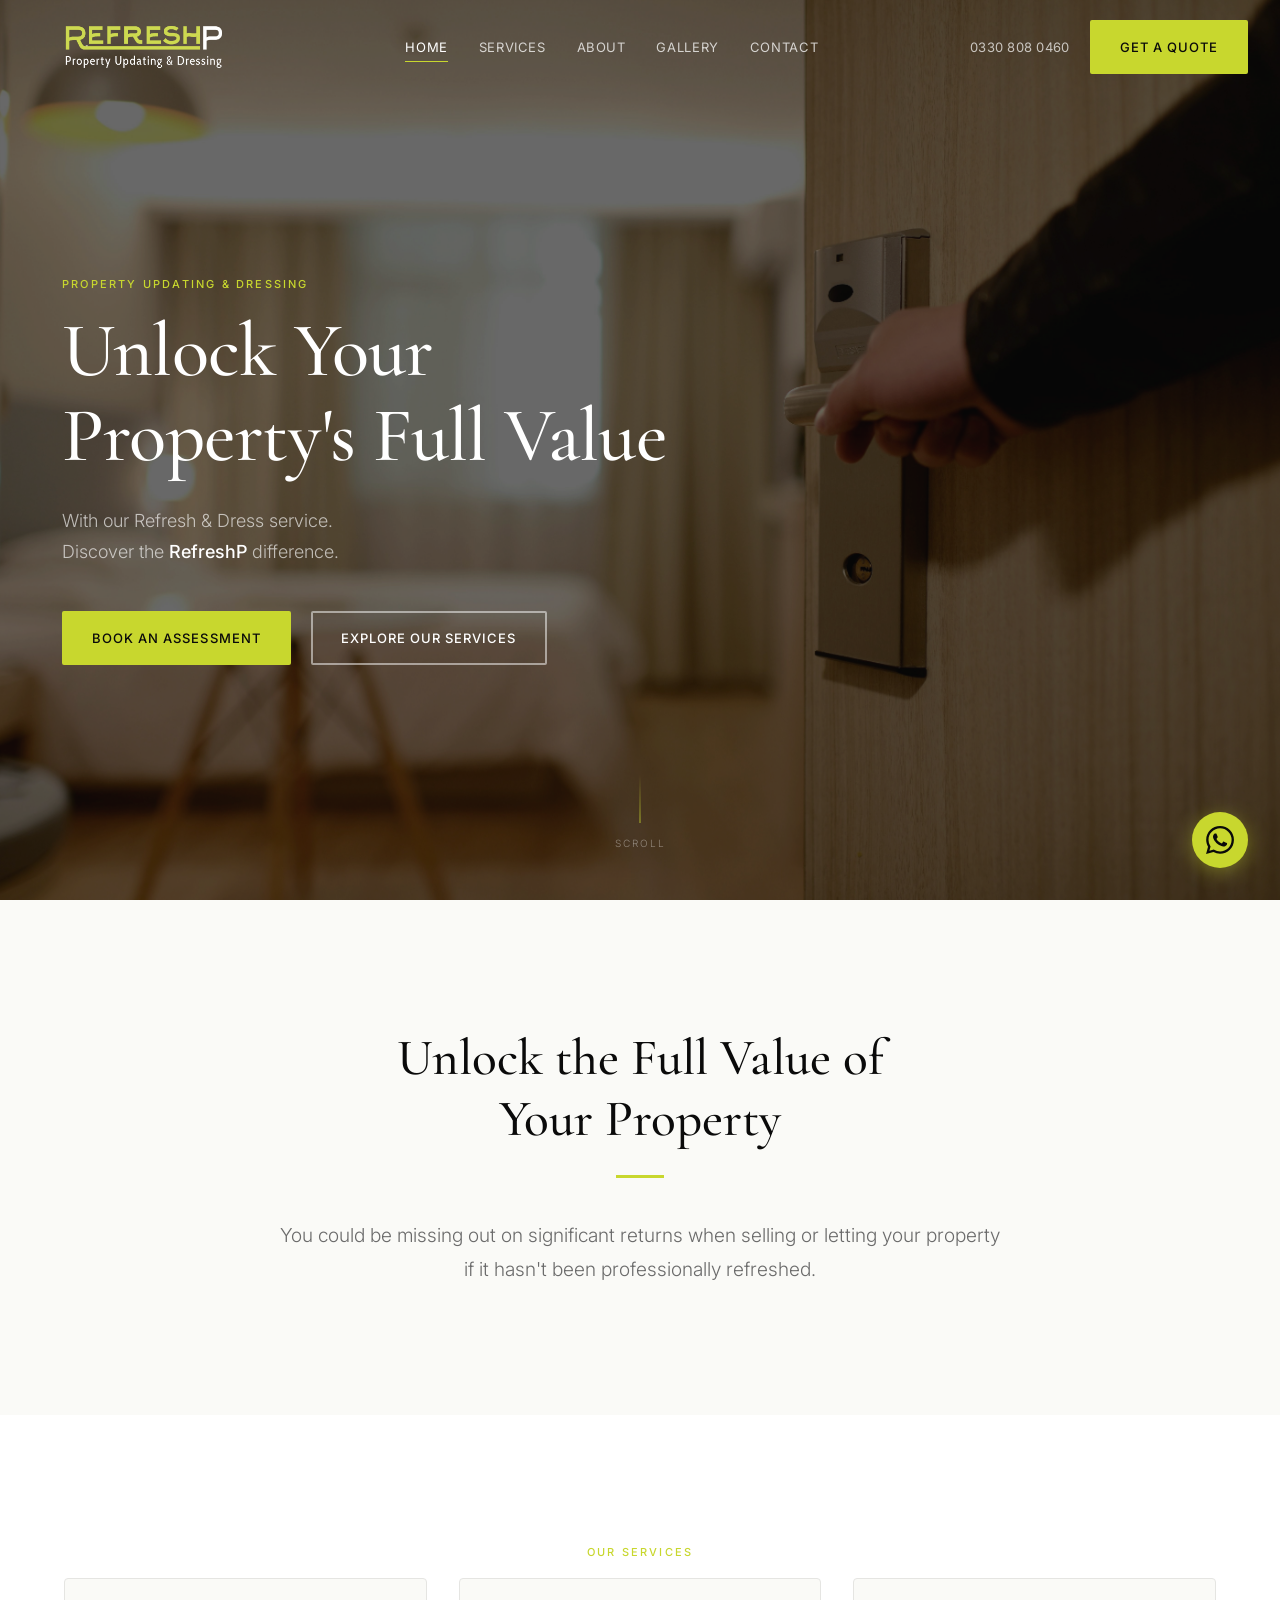
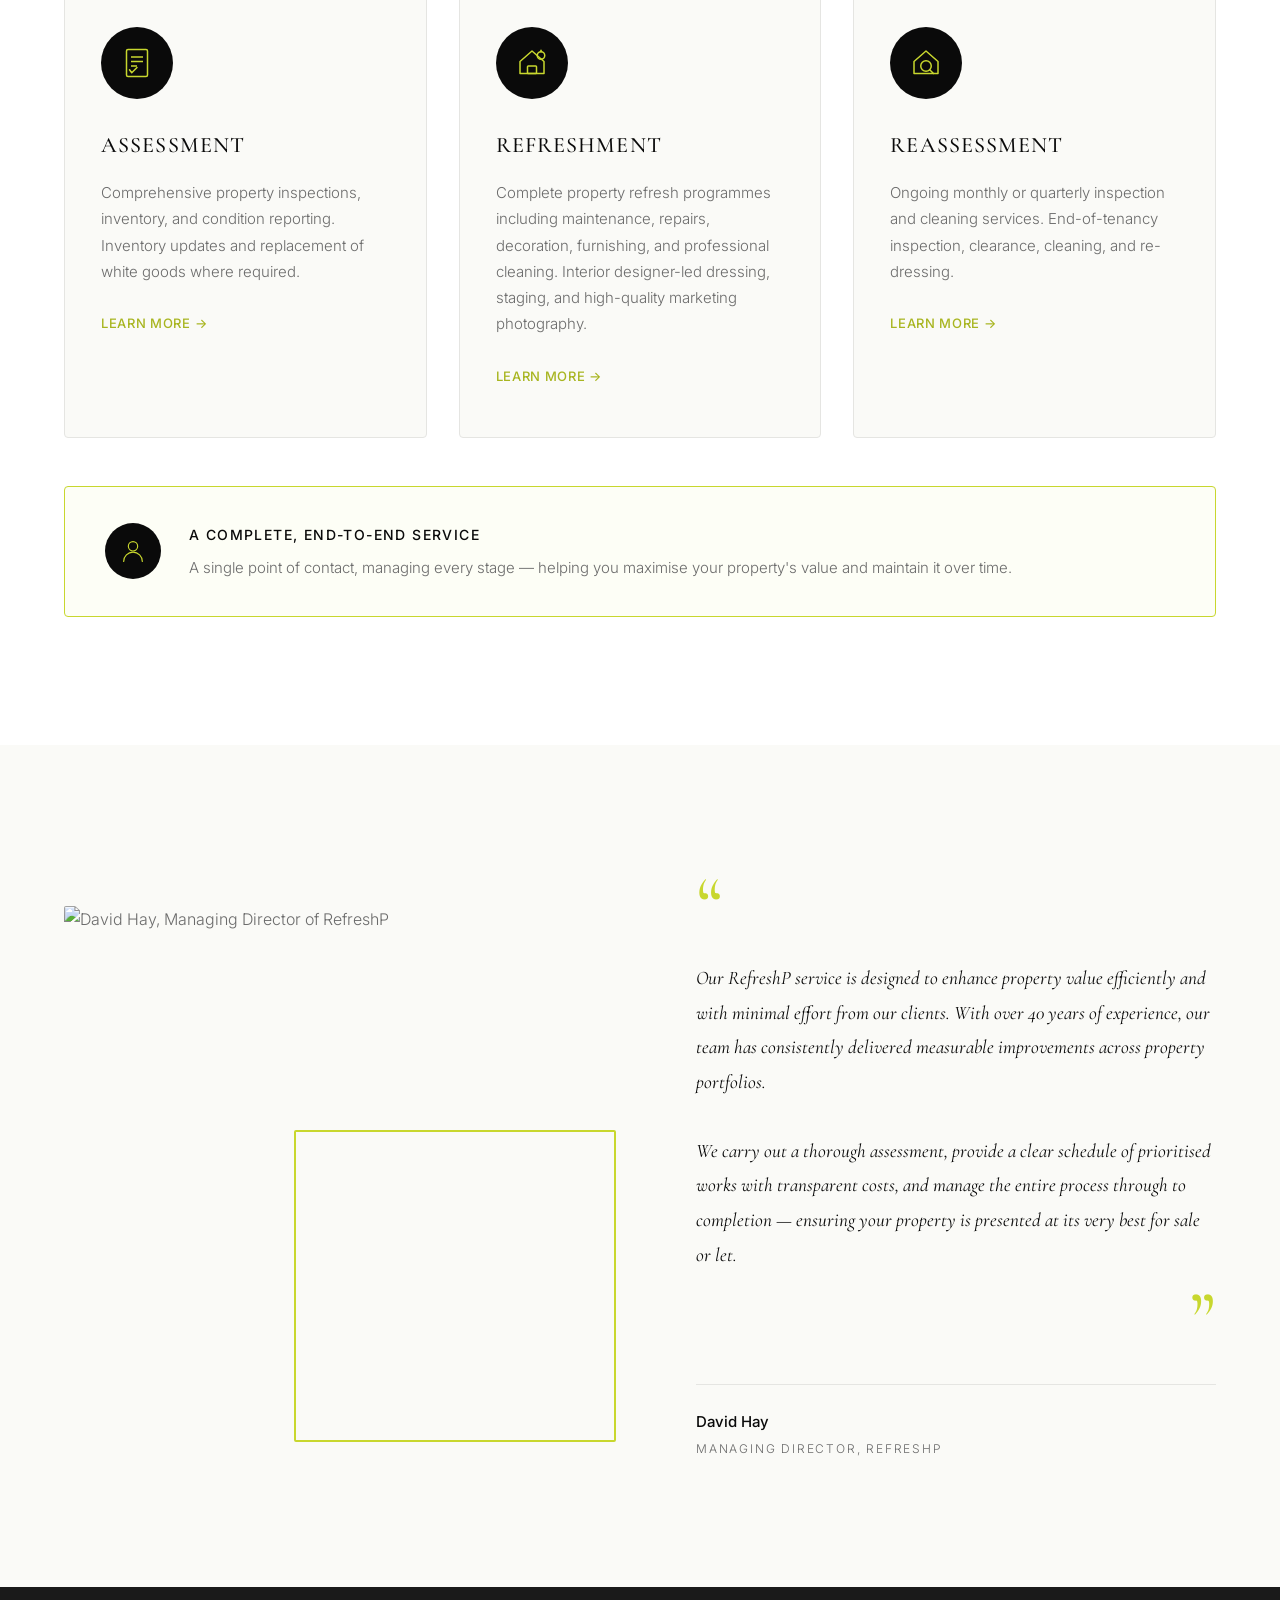
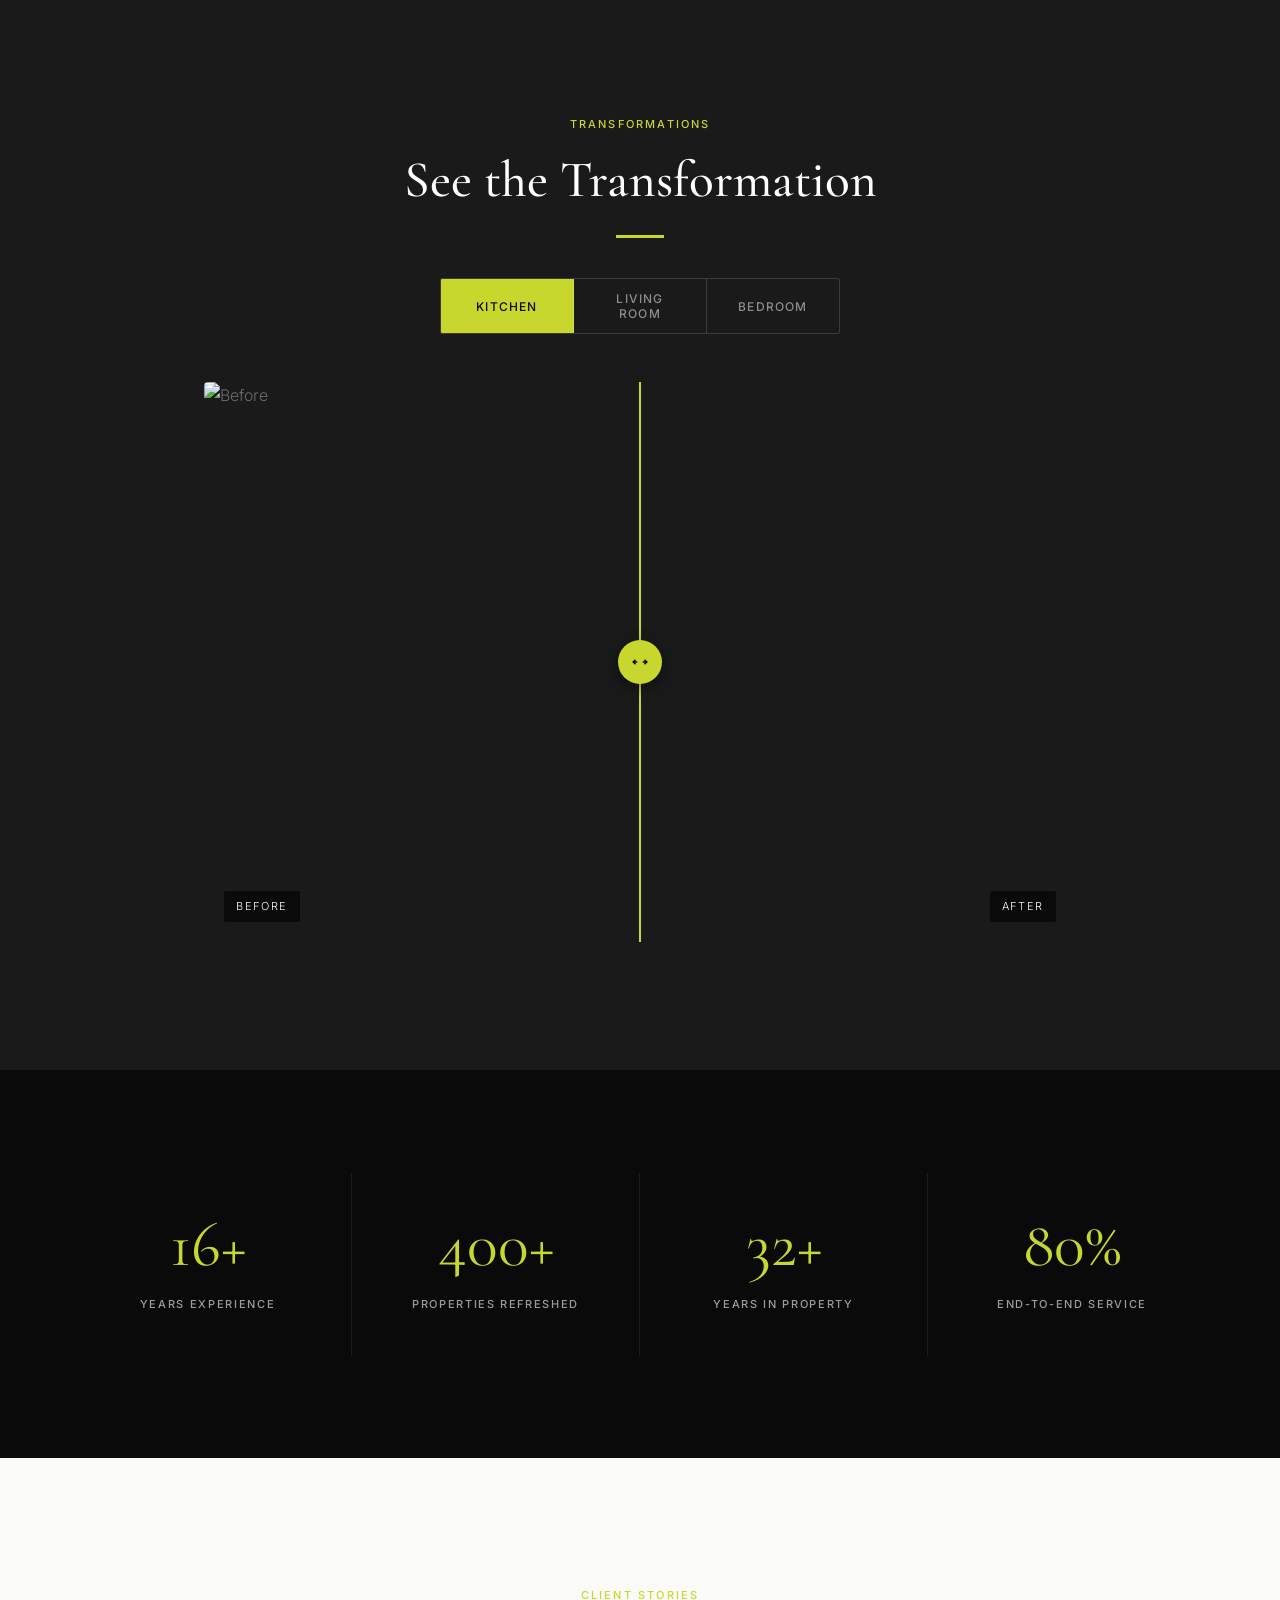
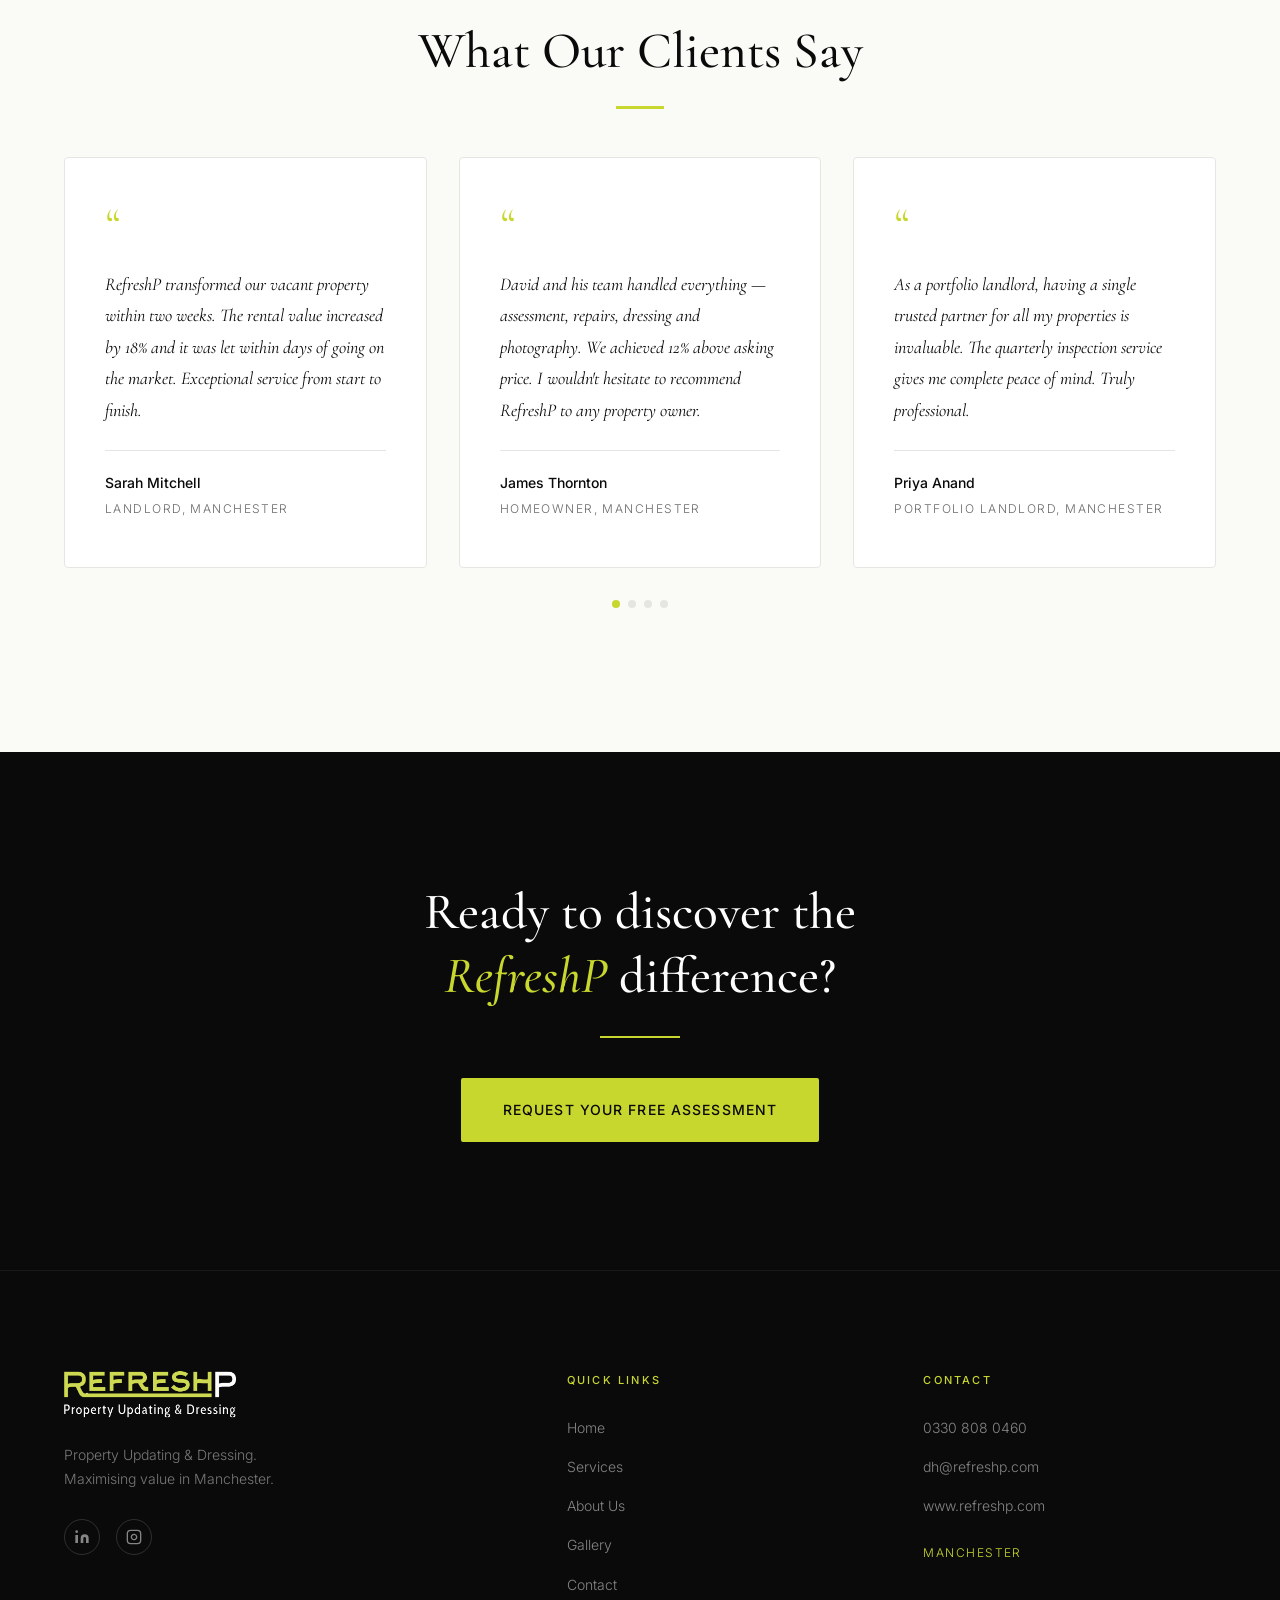
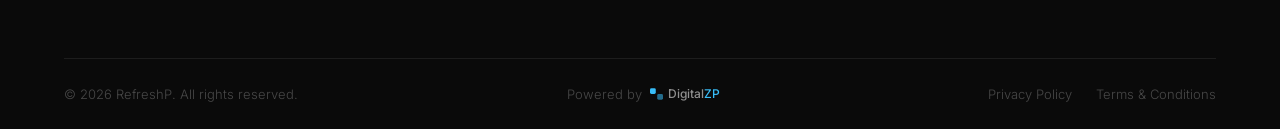
==== commit 3ebcfd8b: "Fix mobile layout, WhatsApp UK number, and before/after slider - Logo and hero content left-aligned " ====
--- a/index.html
+++ b/index.html
@@ -639,7 +639,7 @@
 
     <!-- WhatsApp floating button -->
     <a
-      href="https://wa.me/03308080460"
+      href="https://wa.me/443308080460"
       class="whatsapp-btn"
       aria-label="Chat on WhatsApp"
     >
--- a/css/global.css
+++ b/css/global.css
@@ -962,6 +962,8 @@
 }
 @media (max-width: 768px) {
   .hero__headline { font-size: clamp(36px, 8vw, 56px); }
+  .header-inner { padding: 0 20px; }
+  .hero__content { padding-left: 20px; padding-right: 20px; }
   .pillars__grid { grid-template-columns: 1fr; }
   .stats-grid { grid-template-columns: repeat(2, 1fr); }
   .footer-grid { grid-template-columns: 1fr; gap: 32px; }
@@ -970,7 +972,7 @@
   .end-to-end { flex-direction: column; }
 }
 @media (max-width: 480px) {
-  .hero__ctas { flex-direction: column; align-items: center; }
+  .hero__ctas { flex-direction: column; align-items: flex-start; }
   .stats-grid { grid-template-columns: 1fr 1fr; }
   .ba-tabs { max-width: 100%; margin: 0 var(--pad-x) 32px; }
 }
